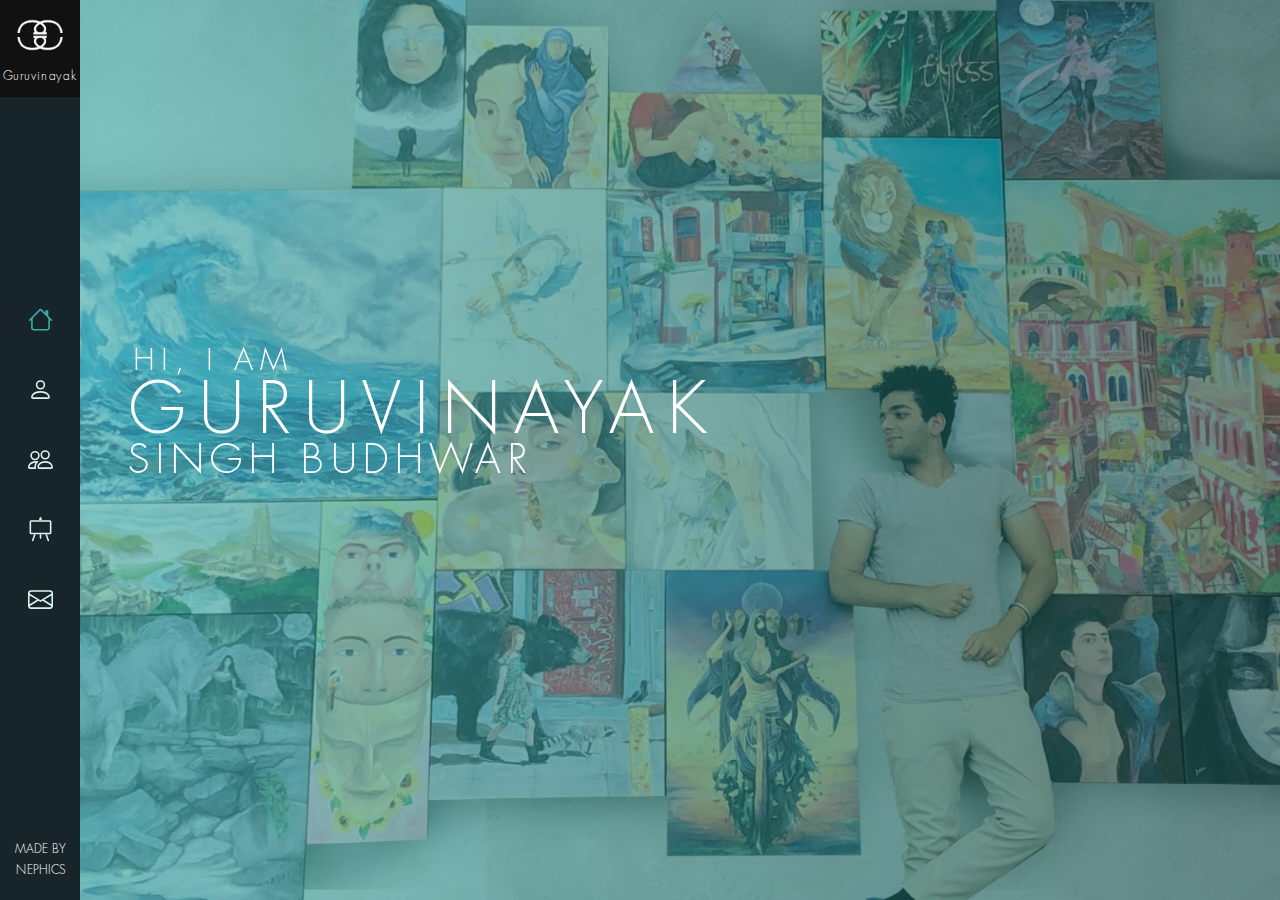
==== index.html @ 7e6230c8 "Add files via upload" ====
<!DOCTYPE html>
<html lang="en" class="html">
<head>
    <meta charset="UTF-8">
    <meta name="viewport" content="width=device-width, initial-scale=1.0">
    <title>GURUVINAYAK &nbsp;|&nbsp;  HOME</title>
    <link href="https://fonts.googleapis.com/css?family=Lato:100,300,400,700,900" rel="stylesheet">
    <link rel="stylesheet" href="css/style.css">
    <link rel="stylesheet" href="css/font-awesome.css">
</head>
<body class="body ">
    <div class="site-wrap">

        <!----------------------------->
        <!----------HEADER------------->
        <!----------------------------->
        <header class="header">
        <div class="header__logo-box"><img src="files/logo.png" alt="GURUVINAYAK's Logo"  class="header__logo-box__img"><p class="header__logo-text">Guruvinayak</p> </div>
        <!----------MAIN NAVIGATION------------->
        <nav class="header__nav ">
            <ul>
              <li><a href="index.html" class="header__nav-link header__nav-link--home" style="color: #3aafa9;">
                <svg width="1em" height="1em" viewBox="0 0 16 16" class="bi bi-house" fill="currentColor" xmlns="http://www.w3.org/2000/svg">
                    <path fill-rule="evenodd" d="M2 13.5V7h1v6.5a.5.5 0 0 0 .5.5h9a.5.5 0 0 0 .5-.5V7h1v6.5a1.5 1.5 0 0 1-1.5 1.5h-9A1.5 1.5 0 0 1 2 13.5zm11-11V6l-2-2V2.5a.5.5 0 0 1 .5-.5h1a.5.5 0 0 1 .5.5z"/>
                    <path fill-rule="evenodd" d="M7.293 1.5a1 1 0 0 1 1.414 0l6.647 6.646a.5.5 0 0 1-.708.708L8 2.207 1.354 8.854a.5.5 0 1 1-.708-.708L7.293 1.5z"/>
                  </svg></a> </li>  
               <li><a href="links html/about-me.html" class="header__nav-link header__nav-link--aboutme"><svg width="1em" height="1em" viewBox="0 0 16 16" class="bi bi-person" fill="currentColor" xmlns="http://www.w3.org/2000/svg">
                <path fill-rule="evenodd" d="M13 14s1 0 1-1-1-4-6-4-6 3-6 4 1 1 1 1h10zm-9.995-.944v-.002.002zM3.022 13h9.956a.274.274 0 0 0 .014-.002l.008-.002c-.001-.246-.154-.986-.832-1.664C11.516 10.68 10.289 10 8 10c-2.29 0-3.516.68-4.168 1.332-.678.678-.83 1.418-.832 1.664a1.05 1.05 0 0 0 .022.004zm9.974.056v-.002.002zM8 7a2 2 0 1 0 0-4 2 2 0 0 0 0 4zm3-2a3 3 0 1 1-6 0 3 3 0 0 1 6 0z"/>
              </svg></a> </li>
                <li><a href="links html/about-you.html" class="header__nav-link header__nav-link--aboutyou"><svg width="1em" height="1em" viewBox="0 0 16 16" class="bi bi-people" fill="currentColor" xmlns="http://www.w3.org/2000/svg">
                    <path fill-rule="evenodd" d="M15 14s1 0 1-1-1-4-5-4-5 3-5 4 1 1 1 1h8zm-7.995-.944v-.002.002zM7.022 13h7.956a.274.274 0 0 0 .014-.002l.008-.002c-.002-.264-.167-1.03-.76-1.72C13.688 10.629 12.718 10 11 10c-1.717 0-2.687.63-3.24 1.276-.593.69-.759 1.457-.76 1.72a1.05 1.05 0 0 0 .022.004zm7.973.056v-.002.002zM11 7a2 2 0 1 0 0-4 2 2 0 0 0 0 4zm3-2a3 3 0 1 1-6 0 3 3 0 0 1 6 0zM6.936 9.28a5.88 5.88 0 0 0-1.23-.247A7.35 7.35 0 0 0 5 9c-4 0-5 3-5 4 0 .667.333 1 1 1h4.216A2.238 2.238 0 0 1 5 13c0-1.01.377-2.042 1.09-2.904.243-.294.526-.569.846-.816zM4.92 10c-1.668.02-2.615.64-3.16 1.276C1.163 11.97 1 12.739 1 13h3c0-1.045.323-2.086.92-3zM1.5 5.5a3 3 0 1 1 6 0 3 3 0 0 1-6 0zm3-2a2 2 0 1 0 0 4 2 2 0 0 0 0-4z"/>
                  </svg></a></li>
                <li><a href="links html/paintings.html" class="header__nav-link header__nav-link--paintings"><svg width="1em" height="1em" viewBox="0 0 16 16" class="bi bi-easel" fill="currentColor" xmlns="http://www.w3.org/2000/svg">
                    <path d="M8.473.337a.5.5 0 0 0-.946 0L6.954 2h2.092L8.473.337zM12.15 11h-1.058l1.435 4.163a.5.5 0 0 0 .946-.326L12.15 11zM8.5 11h-1v2.5a.5.5 0 0 0 1 0V11zm-3.592 0H3.85l-1.323 3.837a.5.5 0 1 0 .946.326L4.908 11z"/>
                    <path fill-rule="evenodd" d="M14 3H2v7h12V3zM2 2a1 1 0 0 0-1 1v7a1 1 0 0 0 1 1h12a1 1 0 0 0 1-1V3a1 1 0 0 0-1-1H2z"/>
                  </svg></a> </li>
                <li><a href="links html/contact.html" class="header__nav-link header__nav-link--contact"><svg width="1em" height="1em" viewBox="0 0 16 16" class="bi bi-envelope" fill="currentColor" xmlns="http://www.w3.org/2000/svg">
                    <path fill-rule="evenodd" d="M0 4a2 2 0 0 1 2-2h12a2 2 0 0 1 2 2v8a2 2 0 0 1-2 2H2a2 2 0 0 1-2-2V4zm2-1a1 1 0 0 0-1 1v.217l7 4.2 7-4.2V4a1 1 0 0 0-1-1H2zm13 2.383l-4.758 2.855L15 11.114v-5.73zm-.034 6.878L9.271 8.82 8 9.583 6.728 8.82l-5.694 3.44A1 1 0 0 0 2 13h12a1 1 0 0 0 .966-.739zM1 11.114l4.758-2.876L1 5.383v5.73z"/>
                  </svg> </a> </li>

            </ul>
                
            
        </nav>
        <!----------MADE BY NEPHICS------------->
        <div class="header__nephics">
            <span id="nephics">Made By<br> Nephics</span>
         </div>

         <!----------BURGER NAVIGATION------------->
         <div class="header__burger">
            <input type="checkbox" class="header__burger__checkbox" id="navi-toggle">

            <label for="navi-toggle" class="header__burger__button">
                <span class="header__burger__icon">&nbsp;</span>
            </label>

            <div class="header__burger__background">&nbsp;</div>

            <nav class="header__burger__nav">
                <ul class="header__burger__list">
                    <li class="header__burger__item"><a href="index.html" class="header__burger__link">HOME</a></li>
                    <li class="header__burger__item"><a href="links html/about-me.html" class="header__burger__link">ABOUT ME</a></li>
                    <li class="header__burger__item"><a href="links html/about-you.html" class="header__burger__link">ABOUT YOU</a></li>
                    <li class="header__burger__item"><a href="links html/paintings.html" class="header__burger__link">PAINTINGS</a></li>
                    <li class="header__burger__item"><a href="links html/contact.html" class="header__burger__link">CONTACT</a></li>
                    </ul>
            </nav>
        </div>
        </header>
        <!----------------------------->
        <!-----------MAIN-------------->
        <!----------------------------->
        <main class="main__landing">
            <div class="main__landing-text">
                <span class="main__landing-text--pre">Hi, i am</span>
                 <span class="main__landing-text--main">guruvinayak <spam class="main__landing-text--sub">singh budhwar</spam></span>
            </div>

        </main>
        <!----------------------------->
        <!-------MOBILE FOOTER--------->
        <!----------------------------->
        <footer class="footer">
            <span class="footer__nephics">Made By Nephics</span>
        </footer>
    </div>
</body>
</html>
---- css/style.css ----
/* ----------------------------------------------- */
/* ---------------- FUNCTIONS -------------------- */
/* ----------------------------------------------- */
/* ----------------------------------------------- */
/* ------------------ MIXINS --------------------- */
/* ----------------------------------------------- */
/*
0 - 600px:      Phone
600 - 900px:    Tablet portrait
900 - 1200px:   Tablet landscape
[1200 - 1800] is where our normal styles apply
1800px + :      Big desktop

$breakpoint arguement choices:
- phone
- tab-port
- tab-land
- big-desktop

ORDER: Base + typography > general layout + grid > page layout > components

1em = 16px
*/
/* ----------------------------------------------- */
/* ---------------- VARIABLES -------------------- */
/* ----------------------------------------------- */
/* ----- PRIMARY COLORS ----- */
/* ------------------------------*/
/* COLORS OF THE ERAs */
/* ------------------------------*/
/* ----- ERA 1 ----- */
/* ----- ERA 2 ----- */
/* ----- ERA 3 ----- */
/* ------------------------------*/
/* FONT VARIABLES */
/* ------------------------------*/
/* ----- FONT COLORS ----- */
/* ----- FONT STYLES ----- */
/* ----- GRID ----- */
/* ----------------------------------------------- */
/* ---------------- BASE FILE -------------------- */
/* ----------------------------------------------- */
/* ----- DEFAULT CSS ----- */
*,
*::after,
*::before {
  margin: 0;
  padding: 0;
  box-sizing: inherit;
  text-decoration: none; }

/* ----- SETTING UP ----- */
html {
  font-size: 62.5%;
  height: 100%; }

/* ----- BODY BASE ----- */
body {
  box-sizing: border-box;
  background-image: linear-gradient(to bottom right, #3aafa9, #0c4641);
  background-attachment: fixed;
  height: 100%; }

.site-wrap {
  height: 100%;
  margin: 0;
  clear: both; }

/* ----------------------------------------------- */
/* --- CLASS MAIN --- */
/* ----------------------------------------------- */
.main {
  margin: 0 0 0 10rem;
  display: block;
  padding: 8.2rem 19%;
  /* ----- LANDING PAGE ----- */
  /* ----- PAINTINGS PAGE ----- */ }
  .main__landing {
    background-image: linear-gradient(to left, rgba(12, 70, 65, 0.601), rgba(58, 175, 169, 0.601)), url("../files/background.jpg");
    background-size: cover;
    height: 100vh;
    width: 100%;
    background-position: center; }
  .main-p {
    margin: 0 0 0 10rem;
    display: block;
    padding: 4vh 10vw; }

/* ----------------------------------------------- */
/* --- BASE MEDIA QUESRIES --- */
/* ----------------------------------------------- */
/* ----- LANDING PAGE ----- */
@media only screen and (max-width: 840px) {
  .main__landing {
    background-position: left; } }

/* ----- PAINTINGS PAGE ----- */
@media only screen and (max-width: 1440px) {
  .main-p {
    padding: 10.5rem 4%; } }

@media only screen and (max-width: 960px) {
  .main-p {
    margin: 0; } }

@media only screen and (max-width: 750px) {
  .main-p {
    padding: 8.2rem 7%; } }

@media only screen and (max-width: 600px) {
  .main-p {
    padding: 8.2rem 4%; } }

/* ----- REST OF THE PAGES ----- */
@media only screen and (max-width: 1440px) {
  .main {
    padding: 6.5rem 9%; } }

@media only screen and (max-width: 960px) {
  .main {
    margin: 0; } }

@media only screen and (max-width: 750px) {
  .main {
    padding: 8.2rem 7%; } }

@media only screen and (max-width: 600px) {
  .main {
    padding: 8.2rem 4%; } }

/* ----------------------------------------------- */
/* ---------------- ANIMATIONS ------------------- */
/* ----------------------------------------------- */
body {
  animation: fadein 2s;
  backface-visibility: hidden; }

@keyframes fadein {
  from {
    opacity: 0; }
  to {
    opacity: 1; } }

/* ----------------------------------------------- */
/* ---------------- TYPOGRAPHY ------------------- */
/* ----------------------------------------------- */
@font-face {
  font-family: 'cocomatlight';
  src: url("cocomatt/cocomatlight-zxy3-webfont.woff2") format("woff2"), url("cocomatt/cocomatlight-zxy3-webfont.woff") format("woff");
  font-weight: normal;
  font-style: normal; }

@font-face {
  font-family: 'FuturaStd-Light';
  src: url("futura/FuturaStd-Light.woff") format("woff");
  font-weight: normal;
  font-style: normal; }

/* ----- BASE FONT SETTINGS ----- */
body {
  font-weight: 400;
  line-height: 1.7;
  color: #def2f1;
  font-family: "FuturaStd-Light", sans-serif; }

/* ------------------------------*/
/* FONT STYLING */
/* ------------------------------*/
.main {
  /* ----- HEADING FONT ----- */
  /* ----- SUB-HEADING FONT ----- */
  /* ----- NORMAL FONT ----- */
  /* ---------------- LANDING PAGE FONT STYLING ------------------ */ }
  .main__heading {
    text-align: center;
    color: #17252a;
    font-size: 8rem;
    margin-bottom: 10rem;
    font-variant: small-caps;
    font-weight: 400;
    letter-spacing: 2rem;
    font-family: "cocomatlight", sans-serif; }
  .main__sub-heading {
    color: #9ebdbb;
    font-variant: small-caps;
    font-weight: 700;
    letter-spacing: .5rem;
    font-size: 2.4rem;
    font-family: "cocomatlight", sans-serif; }
  .main__paragraph {
    font-size: 2.2rem;
    color: #def2f1;
    text-align: justify;
    line-height: 150%;
    font-family: "FuturaStd-Light", sans-serif; }
    .main__paragraph-link {
      color: #def2f1;
      display: inline-block; }
      .main__paragraph-link:hover {
        color: #111111; }
  .main__landing {
    font-family: "FuturaStd-Light", sans-serif; }
    .main__landing-text {
      position: relative;
      text-transform: uppercase;
      top: 35vh;
      padding-left: 19vw;
      display: block;
      line-height: px;
      padding: 2rem 10vw;
      line-height: 50px;
      color: #ffffff; }
      .main__landing-text--pre {
        display: block;
        position: relative;
        font-size: 3rem;
        letter-spacing: .5vw;
        padding-left: 5px; }
      .main__landing-text--main {
        display: block;
        position: relative;
        font-size: 7rem;
        letter-spacing: 1vw; }
      .main__landing-text--sub {
        display: block;
        position: relative;
        font-size: 4rem;
        letter-spacing: .5vw; }

/* ---------------- CONTACT PAGE HEADING FONT STYLING ------------------ */
.heading-contact {
  font-family: "FuturaStd-Light", sans-serif;
  font-size: 3.5rem;
  font-variant: small-caps;
  font-weight: 700;
  display: inline-block;
  background-image: linear-gradient(to right, #3aafa9, #17252a);
  -webkit-background-clip: text;
  color: transparent;
  letter-spacing: .2rem;
  transition: all .2s; }
  @media only screen and (max-width: 56.25em) {
    .heading-contact {
      font-size: 3rem; } }
  @media only screen and (max-width: 37.5em) {
    .heading-contact {
      font-size: 2.5rem; } }
  .heading-contact:hover {
    transform: skewY(2deg) skewX(15deg) scale(1.1);
    text-shadow: 0.5rem 1rem 2rem rgba(17, 17, 17, 0.2); }

/* --------------------------------------------------------------*/
/* ------------ FONT MEDIA QUERIES ------------- */
/* --------------------------------------------------------------*/
/* ---------------- LANDING PAGE FONT STYLING ------------------ */
@media only screen and (max-width: 750px) {
  .main__landing-text--pre {
    font-size: 2.4rem !important; }
  .main__landing-text--main {
    font-size: 5.6rem !important; }
  .main__landing-text--sub {
    font-size: 3.5rem !important; } }

@media only screen and (max-width: 530px) {
  .main__landing-text--pre {
    font-size: 1.8rem !important; }
  .main__landing-text--main {
    font-size: 4.8rem !important; }
  .main__landing-text--sub {
    font-size: 2.8rem !important; } }

@media only screen and (max-width: 450px) {
  .main__landing-text--pre {
    font-size: 1.5rem !important; }
  .main__landing-text--main {
    font-size: 4rem !important; }
  .main__landing-text--sub {
    font-size: 2.2rem !important; } }

@media only screen and (max-width: 390px) {
  .main__landing-text--pre {
    font-size: 1.3rem !important; }
  .main__landing-text--main {
    font-size: 3.7rem !important; }
  .main__landing-text--sub {
    font-size: 2rem !important; } }

@media only screen and (max-width: 355px) {
  .main__landing-text--pre {
    font-size: 1.1rem !important; }
  .main__landing-text--main {
    font-size: 3.2rem !important; }
  .main__landing-text--sub {
    font-size: 1.8rem !important; } }

/* ---------------- LINK PAGES FONT STYLING ------------------ */
@media only screen and (max-width: 960px) {
  .main__heading {
    margin: 6rem 0; } }

@media only screen and (max-width: 750px) {
  .main__heading {
    font-size: 6rem; }
  .main__paragraph {
    font-size: 1.9rem; } }

@media only screen and (max-width: 600px) {
  .main__heading {
    font-size: 5rem; }
  .main__paragraph {
    font-size: 1.7rem; } }

@media only screen and (max-width: 530px) {
  .main__paragraph {
    font-size: 1.6rem; } }

@media only screen and (max-width: 410px) {
  .main__heading {
    font-size: 3rem; }
  .main__paragraph {
    font-size: 1.2rem; } }

/* ----------------------------------------------- */
/* ---------------- UTILITIES -------------------- */
/* ----------------------------------------------- */
.u-margin-bottom-medium {
  margin-bottom: 4rem !important; }
  @media only screen and (max-width: 56.25em) {
    .u-margin-bottom-medium {
      margin-bottom: 3rem !important; } }

/* ----------------------------------------------- */
/* -------------------- GRID --------------------- */
/* ----------------------------------------------- */
.row {
  margin: 0 auto;
  /* ----------------------------------------------- */
  /* --- MEDIA QUESRIES OF GRID --- */
  /* ----------------------------------------------- */ }
  .row:not(:last-child) {
    margin-bottom: 8rem; }
    @media only screen and (max-width: 81.3em) {
      .row:not(:last-child) {
        margin-bottom: 6rem; } }
  .row .col-1-of-3 {
    width: calc((100% - 2 * 10rem) / 3); }
  @media only screen and (max-width: 81.3em) {
    .row {
      max-width: 50rem;
      padding: 0 3rem; } }
  .row::after {
    content: "";
    display: table;
    clear: both; }
  .row [class^="col-"] {
    float: left; }
    .row [class^="col-"]:not(:last-child) {
      margin-right: 10rem; }
      @media only screen and (max-width: 81.3em) {
        .row [class^="col-"]:not(:last-child) {
          margin-right: 0;
          margin-bottom: 6rem; } }
    @media only screen and (max-width: 81.3em) {
      .row [class^="col-"] {
        width: 100% !important; } }
  @media only screen and (max-width: 37.5em) {
    .row {
      max-width: 40rem;
      padding: 0 3rem; } }
  .row::after {
    content: "";
    display: table;
    clear: both; }
  .row [class^="col-"] {
    float: left; }
    .row [class^="col-"]:not(:last-child) {
      margin-right: 10rem; }
      @media only screen and (max-width: 37.5em) {
        .row [class^="col-"]:not(:last-child) {
          margin-right: 0;
          margin-bottom: 6rem; } }
    @media only screen and (max-width: 37.5em) {
      .row [class^="col-"] {
        width: 100% !important; } }

/* ----------------------------------------------- */
/* ------------------ HEADER --------------------- */
/* ----------------------------------------------- */
.header {
  background-color: #17252a;
  height: 100%;
  width: 8rem;
  z-index: 3;
  flex-direction: column;
  display: flex;
  overflow: hidden;
  text-align: center;
  text-decoration: none;
  font-size: 1.2rem;
  position: fixed;
  color: #ffffff;
  float: left;
  /* ----------------------------------------------- */
  /* --- GURUVINAYAK LOGO BOX --- */
  /* ----------------------------------------------- */
  /* ----------------------------------------------- */
  /* --- MAIN NAVIGATION--- */
  /* ----------------------------------------------- */
  /* ----------------------------------------------- */
  /* --- MADE BY NEPHICS IN HEADER --- */
  /* ----------------------------------------------- */
  /* ----------------------------------------------- */
  /* --- BURGER NAVIGATION FOR PHONE --- */
  /* ----------------------------------------------- */ }
  .header__collapse {
    display: none; }
  .header__logo-box {
    display: inline-block;
    background-color: #111111;
    padding: 1rem 0;
    letter-spacing: 0.08rem; }
    .header__logo-box__img {
      width: 5rem; }
  .header__nav {
    display: inline-block;
    margin: auto 0;
    backface-visibility: hidden;
    font-family: "cocomatlight", sans-serif; }
    .header__nav-link {
      color: #def2f1;
      font-size: 2.5rem;
      line-height: 7rem;
      display: block; }
      .header__nav-link--home {
        animation: fadein .5s; }
        .header__nav-link--home:hover svg {
          display: none; }
        .header__nav-link--home:hover::before {
          content: "HOME";
          font-size: 1.2rem;
          color: #3aafa9;
          animation: fadein .75s; }
      .header__nav-link--aboutme {
        animation: fadein .5s; }
        .header__nav-link--aboutme:hover svg {
          display: none; }
        .header__nav-link--aboutme:hover::before {
          content: "ABOUT ME";
          font-size: 1.2rem;
          color: #3aafa9;
          animation: fadein .75s; }
      .header__nav-link--aboutyou {
        animation: fadein .5s; }
        .header__nav-link--aboutyou:hover svg {
          display: none; }
        .header__nav-link--aboutyou:hover::before {
          content: "ABOUT YOU";
          font-size: 1.2rem;
          color: #3aafa9;
          animation: fadein .75s; }
      .header__nav-link--paintings {
        animation: fadein .5s; }
        .header__nav-link--paintings:hover svg {
          display: none; }
        .header__nav-link--paintings:hover::before {
          content: "PAINTINGS";
          font-size: 1.2rem;
          color: #3aafa9;
          animation: fadein .75s; }
      .header__nav-link--contact {
        animation: fadein .5s; }
        .header__nav-link--contact:hover svg {
          display: none; }
        .header__nav-link--contact:hover::before {
          content: "CONTACT";
          font-size: 1.2rem;
          color: #3aafa9;
          animation: fadein .75s; }
  .header__nephics {
    display: inline-block;
    padding: 2rem 0.5rem;
    text-transform: uppercase; }
  .header__burger {
    display: none;
    /* ----- FUNCTIONALITY OF NAVIGATION ----- */
    /* ----- BURGER AND CROSS ICON ----- */ }
    .header__burger__checkbox {
      display: none; }
    .header__burger__button {
      background-color: #17252a;
      height: 7rem;
      width: 7rem;
      position: fixed;
      top: 0.6rem;
      right: 2rem;
      border-radius: 50%;
      z-index: 2000;
      box-shadow: 0 1rem 3rem rgba(17, 17, 17, 0.1);
      text-align: center;
      cursor: pointer; }
    .header__burger__background {
      height: 5.8rem;
      width: 5.8rem;
      border-radius: 50%;
      position: fixed;
      top: 0.9rem;
      right: 2.4rem;
      background-image: radial-gradient(rgba(23, 37, 42, 0.85), rgba(58, 175, 169, 0.85));
      z-index: 1000;
      transition: transform 0.8s cubic-bezier(0.86, 0, 0.07, 1); }
    .header__burger__nav {
      height: 100vh;
      position: fixed;
      top: 0;
      left: 0;
      z-index: 1500;
      opacity: 0;
      width: 0;
      transition: all 0.8s cubic-bezier(0.68, -0.55, 0.265, 1.55); }
    .header__burger__list {
      position: absolute;
      top: 50%;
      left: 50%;
      transform: translate(-50%, -50%);
      list-style: none;
      text-align: center;
      width: 100%; }
    .header__burger__item {
      margin: 1rem; }
    .header__burger__link:link, .header__burger__link:visited {
      display: inline-block;
      font-size: 3rem;
      font-weight: 300;
      padding: 1rem 2rem;
      color: #def2f1;
      text-decoration: none;
      text-transform: uppercase;
      background-size: 220%;
      transition: all .4s; }
    .header__burger__checkbox:checked ~ .header__burger__background {
      transform: scale(80); }
    .header__burger__checkbox:checked ~ .header__burger__nav {
      opacity: 1;
      width: 100%; }
    .header__burger__icon {
      position: relative;
      margin-top: 3.5rem; }
      .header__burger__icon, .header__burger__icon::before, .header__burger__icon::after {
        width: 3rem;
        height: 2px;
        background-color: #def2f1;
        display: inline-block; }
      .header__burger__icon::before, .header__burger__icon::after {
        content: "";
        position: absolute;
        left: 0;
        transition: all .2s; }
      .header__burger__icon::before {
        top: -.8rem; }
      .header__burger__icon::after {
        top: .8rem; }
    .header__burger__button:hover .header__burger__icon::before {
      top: -1rem; }
    .header__burger__button:hover .header__burger__icon::after {
      top: 1rem; }
    .header__burger__checkbox:checked + .header__burger__button .header__burger__icon {
      background-color: transparent; }
    .header__burger__checkbox:checked + .header__burger__button .header__burger__icon::before {
      top: 0;
      transform: rotate(135deg); }
    .header__burger__checkbox:checked + .header__burger__button .header__burger__icon::after {
      top: 0;
      transform: rotate(-135deg); }

/* ----------------------------------------------- */
/* --- FOOTER FOR PHONE --- */
/* ----------------------------------------------- */
.footer {
  display: none;
  background-color: #17252a;
  height: 6rem;
  position: absolute;
  width: 100%;
  max-width: 100%; }
  .footer__nephics {
    color: #ffffff;
    text-transform: uppercase;
    letter-spacing: 1rem;
    position: absolute;
    left: 26vw;
    top: 40%; }

/* ----------------------------------------------- */
/* --- MEDIA QUERIES FOR HEADER --- */
/* ----------------------------------------------- */
/* ----- iPAD POTRAIT MODE ----- */
@media only screen and (max-width: 960px) {
  .header {
    height: 8rem;
    width: 100%;
    display: block; }
    .header__logo-box {
      display: block;
      float: left;
      width: 10rem;
      padding-top: 0.5rem; }
      .header__logo-box__img {
        width: 4.5rem; }
    .header__nav li {
      list-style: none;
      display: inline-block;
      padding: 0.3rem 2.5rem; }
    .header__nav-link {
      font-size: 2rem;
      display: block; }
    .header__nephics {
      float: right;
      margin-top: 0rem;
      margin-right: 0.5rem; } }

/* ----- SMALL TABLETS ----- */
@media only screen and (max-width: 750px) {
  .header__nav-link {
    font-size: 1.8rem;
    display: block; }
  .header__nav li {
    padding: 0.3rem 1.5rem; } }

/* ----- NORMAL MOBILE PHONES ----- */
@media only screen and (max-width: 530px) {
  .header__nav {
    display: none; }
  .header__nephics {
    display: none; }
  .header__burger {
    display: block; }
  .footer {
    display: block; } }

/* ----- SMALL MOBILE PHONES ----- */
@media only screen and (max-width: 415px) {
  .footer__nephics {
    left: 18vw; } }

@media only screen and (max-width: 355px) {
  .footer__nephics {
    left: 15vw; } }

/* ----------------------------------------------- */
/* ---------------- FLIP CARD -------------------- */
/* ----------------------------------------------- */
.card {
  margin-bottom: 0rem;
  perspective: 150rem;
  -moz-perspective: 150rem;
  position: relative;
  height: 52rem;
  /* --------------------------------- */
  /* FUNCTIONALITY OF CARD */
  /* --------------------------------- */
  /* ----------------------------- */
  /* FRONT SIDE STYLING */
  /* ----------------------------- */
  /* ----- ERA REPRESENTING PAINTING ----- */
  /* ----- NAME OF THE ERA ----- */
  /* ------------------------------*/
  /* BACK SIDE STYLING */
  /* ------------------------------*/
  /* ----- DESCRIPTION OF THE ERA ----- */
  /* ----------------------------------------------- */
  /* --- MEDIA QUESRIES OF CARD --- */
  /* ----------------------------------------------- */ }
  .card__side {
    height: 52rem;
    transition: all .8s ease;
    position: absolute;
    top: 0;
    left: 0;
    width: 100%;
    backface-visibility: hidden;
    border-radius: 3px;
    overflow: hidden;
    box-shadow: 0 1.5rem 4rem rgba(17, 17, 17, 0.15); }
    .card__side--front {
      background-color: #ffffff; }
    .card__side--back {
      transform: rotateY(180deg); }
      .card__side--back-1 {
        background-image: linear-gradient(to right bottom, #731829, #30181c); }
      .card__side--back-2 {
        background-image: linear-gradient(to right bottom, #797923, #11110e); }
      .card__side--back-3 {
        background-image: linear-gradient(to right bottom, #464e6e, #151b30); }
  .card:hover .card__side--front {
    transform: rotateY(-180deg); }
  .card:hover .card__side--back {
    transform: rotateY(0); }
  .card__picture {
    background-size: cover;
    height: 80%;
    background-blend-mode: screen;
    -webkit-clip-path: polygon(0 0, 100% 0, 100% 85%, 0 100%);
    clip-path: polygon(0 0, 100% 0, 100% 85%, 0 100%);
    border-top-left-radius: 3px;
    border-top-right-radius: 3px; }
    .card__picture--1 {
      background-image: url(../files/p1.jpg); }
    .card__picture--2 {
      background-image: url(../files/p2.jpg); }
    .card__picture--3 {
      background-image: url(../files/p3.jpg); }
  .card__heading {
    font-size: 2.8rem;
    font-weight: 300;
    text-transform: uppercase;
    text-align: right;
    color: #ffffff;
    position: absolute;
    top: 40rem;
    right: 2rem;
    width: 75%; }
    .card__heading-span {
      padding: 1rem 1rem;
      -webkit-box-decoration-break: clone;
      box-decoration-break: clone; }
      .card__heading-span--1 {
        background-image: linear-gradient(to right bottom, rgba(115, 24, 41, 0.85), rgba(48, 24, 28, 0.85)); }
      .card__heading-span--2 {
        background-image: linear-gradient(to right bottom, rgba(121, 121, 35, 0.85), rgba(17, 17, 14, 0.85)); }
      .card__heading-span--3 {
        background-image: linear-gradient(to right bottom, rgba(70, 78, 110, 0.85), rgba(21, 27, 48, 0.85)); }
  .card__cta {
    position: absolute;
    top: 50%;
    left: 50%;
    transform: translate(-50%, -50%);
    width: 90%;
    text-align: center; }
  .card__description-box {
    text-align: center;
    color: #ffffff;
    margin-bottom: 7rem; }
  .card__description-heading {
    font-size: 3rem;
    font-weight: 100;
    font-variant: small-caps;
    font-weight: 200; }
  .card__description-text {
    font-size: 1.8rem;
    padding: 1rem auto; }
  @media only screen and (max-width: 90em), only screen and (hover: none) {
    .card {
      height: auto;
      border-radius: 3px;
      background-color: #ffffff;
      box-shadow: 0 1.5rem 4rem rgba(17, 17, 17, 0.15); }
      .card__heading {
        top: 43rem;
        width: 75%; }
      .card:hover .card__side--front {
        transform: rotateY(0); }
      .card__side {
        height: 38rem;
        position: relative;
        box-shadow: none;
        /* ----------------------------- */
        /* FRONT SIDE STYLING */
        /* ----------------------------- */
        /* ------------------------------*/
        /* BACK SIDE STYLING */
        /* ------------------------------*/ }
        .card__side--front {
          height: 55rem; }
        .card__side--back {
          transform: rotateY(0);
          clip-path: polygon(0 15%, 100% 0, 100% 100%, 0% 100%); }
      .card__cta {
        position: relative;
        top: 0%;
        left: 0;
        transform: translate(0);
        width: 100%;
        padding: 7rem 4rem 4rem 4rem; }
      .card__description-box {
        margin-bottom: 3rem; }
      .card__description-heading {
        font-size: 2.5rem; } }
  @media only screen and (max-width: 81.3em), only screen and (hover: none) {
    .card__side {
      height: 34rem;
      position: relative;
      box-shadow: none;
      /* ----------------------------- */
      /* FRONT SIDE STYLING */
      /* ----------------------------- */
      /* ------------------------------*/
      /* BACK SIDE STYLING */
      /* ------------------------------*/ }
      .card__side--front {
        height: 55rem; }
      .card__side--back {
        transform: rotateY(0);
        clip-path: polygon(0 15%, 100% 0, 100% 100%, 0% 100%); } }
  @media only screen and (max-width: 26.3em), only screen and (hover: none) {
    .card__side {
      height: 31rem;
      position: relative;
      box-shadow: none;
      /* ----------------------------- */
      /* FRONT SIDE STYLING */
      /* ----------------------------- */
      /* ------------------------------*/
      /* BACK SIDE STYLING */
      /* ------------------------------*/ }
      .card__side--front {
        height: 55rem; }
      .card__side--back {
        transform: rotateY(0);
        clip-path: polygon(0 15%, 100% 0, 100% 100%, 0% 100%); }
    .card__description-box {
      margin-bottom: 3rem; }
    .card__description-heading {
      font-size: 2rem; }
    .card__description-text {
      font-size: 1.3rem; } }

/* ----------------------------------------------- */
/* ---------------- CONTACT FORM ----------------- */
/* ----------------------------------------------- */
/* ---------------------------------------- */
/* --- STYLING OF FORM SECTION --- */
/* ---------------------------------------- */
.book {
  background-image: linear-gradient(105deg, rgba(255, 255, 255, 0.9) 0%, rgba(255, 255, 255, 0.9) 50%, transparent 50%), url(../files/background.jpg);
  background-size: 100%;
  border-radius: 3px;
  box-shadow: 0 1.5rem 4rem rgba(17, 17, 17, 0.2);
  margin: 2.6rem 0;
  background-position: bottom;
  background-attachment: fixed;
  background-repeat: no-repeat;
  position: relative; }
  @media only screen and (max-width: 81.3em) {
    .book {
      background-image: linear-gradient(105deg, rgba(255, 255, 255, 0.9) 0%, rgba(255, 255, 255, 0.9) 65%, transparent 65%), url(../files/background.jpg);
      background-size: cover;
      margin: 4.6rem 0;
      width: 100% !important; } }
  @media only screen and (max-width: 56.25em) {
    .book {
      background-image: linear-gradient(to right, rgba(255, 255, 255, 0.9) 0%, rgba(255, 255, 255, 0.9) 100%), url(../files/background.jpg); } }
  .book__form {
    width: 50%;
    padding: 6rem; }
    @media only screen and (max-width: 81.3em) {
      .book__form {
        width: 65%; } }
    @media only screen and (max-width: 56.25em) {
      .book__form {
        width: 100%; } }

/* ---------------------------------------- */
/* --- STYLING OF INPUT FORM  --- */
/* ---------------------------------------- */
.form {
  margin-top: 3rem; }
  .form__group:not(:last-child) {
    margin-bottom: 2rem; }
  .form__input {
    font-size: 1.5rem;
    font-family: inherit;
    color: #0c4641;
    padding: 1.5rem 2rem;
    border-radius: 2px;
    background-color: rbga(#ffffff, 0.5);
    border: none;
    border-bottom: 3px solid transparent;
    width: 90%;
    display: block;
    transition: all .3s; }
    .form__input:focus {
      outline: none;
      box-shadow: 0 1rem 2rem rgba(17, 17, 17, 0.1);
      border-bottom: 3px solid #0c4641; }
    .form__input:focus:invalid {
      border-bottom: 3px solid #17252a; }
    .form__input::-webkit-input-placeholder {
      color: #0c4641; }
  .form__label {
    font-size: 1.2rem;
    font-weight: 700;
    margin-left: 2rem;
    margin-top: .7rem;
    display: block;
    transition: all .3s;
    color: #0c4641; }
  .form__input:placeholder-shown + .form__label {
    opacity: 0;
    visibility: hidden;
    transform: translateY(-4rem); }

#message {
  width: 90%; }

/* ---------------------------------------- */
/* --- MAIL GURUVINAYAK --- */
/* ---------------------------------------- */
.mail-guru {
  z-index: 10000;
  color: rgba(255, 255, 255, 0.9);
  background-color: #17252a;
  display: inline-block;
  font-size: 1.6rem;
  position: absolute;
  bottom: -3.2rem;
  right: 0.5rem;
  padding: 0.6rem;
  border-radius: 9%; }

/* ----------------------------------------------- */
/* ------------------ BUTTON --------------------- */
/* ----------------------------------------------- */
.btn {
  /* ----------------------------- */
  /* BUTTON ON FLIP CARD */
  /* ----------------------------- */
  /* ----------------------------- */
  /* BUTTON ON CONTACT FORM */
  /* ----------------------------- */
  /* ----------------------------- */
  /* BUTTON FUNCTIONALITY */
  /* ----------------------------- */ }
  .btn, .btn:link, .btn:visited {
    text-transform: uppercase;
    text-decoration: none;
    padding: 1.5rem 4rem;
    display: inline-block;
    border-radius: 10rem;
    transition: all .2s;
    position: relative;
    font-size: 1.6rem;
    border: none;
    cursor: pointer; }
  .btn:hover {
    transform: translateY(-3px);
    box-shadow: 0 1rem 2rem rgba(17, 17, 17, 0.2); }
    .btn:hover::after {
      transform: scaleX(1.4) scaleY(1.6);
      opacity: 0; }
  .btn:active, .btn:focus {
    outline: none;
    transform: translateY(-1px);
    box-shadow: 0 0.5rem 1rem rgba(17, 17, 17, 0.2); }
  .btn--white {
    background-color: #ffffff;
    color: #0c4641;
    font-variant: small-caps; }
    .btn--white::after {
      background-color: #ffffff; }
  .btn--form {
    background-color: #3aafa9;
    color: #ffffff; }
    .btn--form::after {
      background-color: #0c4641; }
  .btn::after {
    display: inline-block;
    height: 100%;
    width: 100%;
    border-radius: 10rem;
    position: absolute;
    top: 0;
    left: 0;
    z-index: -1;
    transition: all .4s; }
  .btn--animated {
    animation: moveInBottom .5s ease-out .75s;
    animation-fill-mode: backwards; }

/* ----------------------------- */
/* BUTTON TEXT */
/* ----------------------------- */
.btn-text:link, .btn-text:visited {
  font-size: 1.6rem;
  color: #0c4641;
  display: inline-block;
  text-decoration: none;
  border-bottom: 1px solid #0c4641;
  padding: 3px;
  transition: all .2s; }

.btn-text:hover {
  background-color: #0c4641;
  color: #ffffff;
  box-shadow: 0 1rem 2rem rgba(17, 17, 17, 0.15);
  transform: translateY(-2px); }

.btn-text:active {
  box-shadow: 0 0.5rem 1rem rgba(17, 17, 17, 0.15);
  transform: translateY(0); }

@media only screen and (max-width: 350px) {
  .btn:link, .btn:visited {
    font-size: 1rem; } }
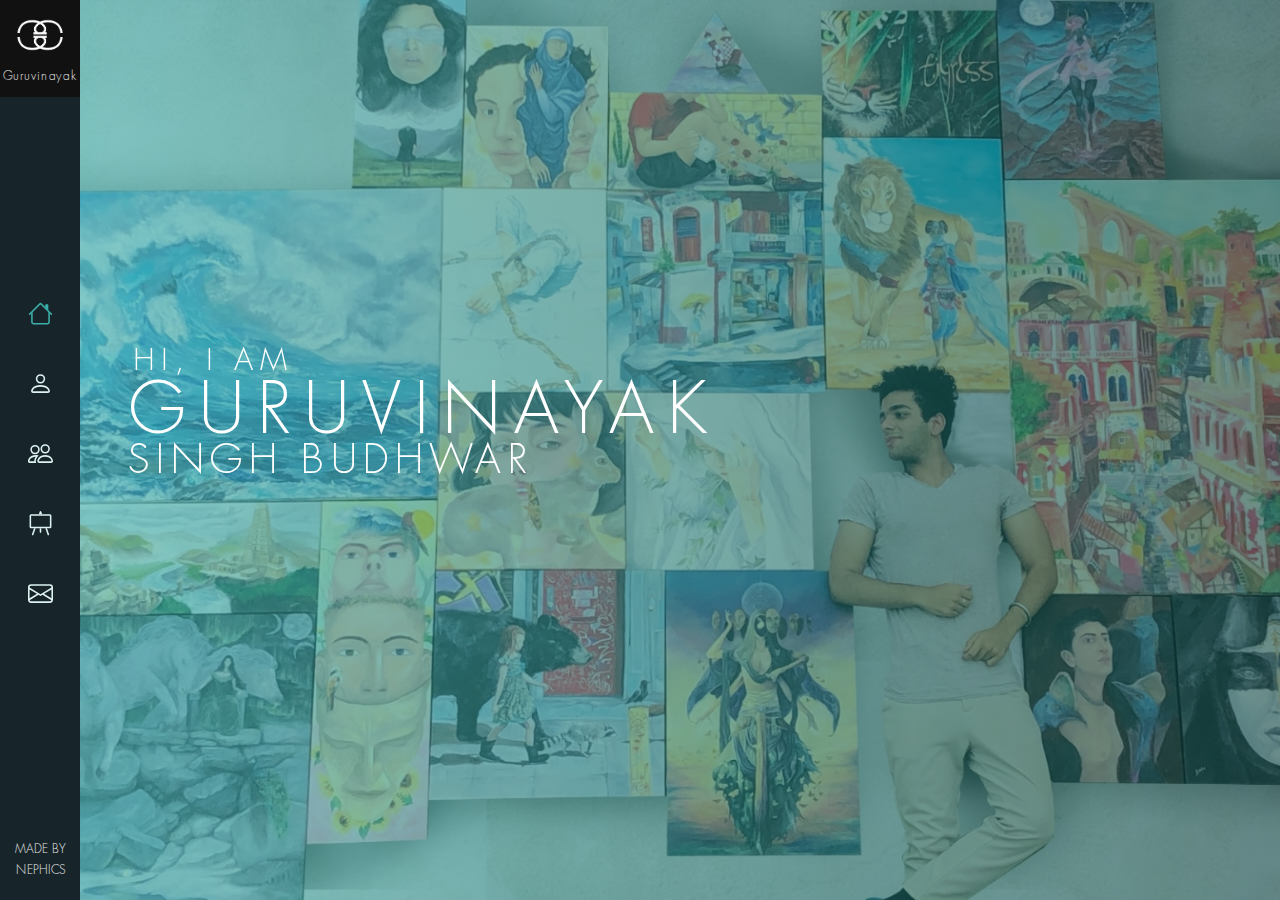
==== commit d4c7d548: "Add files via upload" ====
--- a/index.html
+++ b/index.html
@@ -4,7 +4,6 @@
     <meta charset="UTF-8">
     <meta name="viewport" content="width=device-width, initial-scale=1.0">
     <title>GURUVINAYAK &nbsp;|&nbsp;  HOME</title>
-    <link href="https://fonts.googleapis.com/css?family=Lato:100,300,400,700,900" rel="stylesheet">
     <link rel="stylesheet" href="css/style.css">
     <link rel="stylesheet" href="css/font-awesome.css">
 </head>
--- a/css/style.css
+++ b/css/style.css
@@ -46,6 +46,7 @@
 *::before {
   margin: 0;
   padding: 0;
+  -webkit-box-sizing: inherit;
   box-sizing: inherit;
   text-decoration: none; }
 
@@ -56,7 +57,9 @@
 
 /* ----- BODY BASE ----- */
 body {
+  -webkit-box-sizing: border-box;
   box-sizing: border-box;
+  background-image: -webkit-gradient(linear, left top, right bottom, from(#3aafa9), to(#0c4641));
   background-image: linear-gradient(to bottom right, #3aafa9, #0c4641);
   background-attachment: fixed;
   height: 100%; }
@@ -76,6 +79,7 @@
   /* ----- LANDING PAGE ----- */
   /* ----- PAINTINGS PAGE ----- */ }
   .main__landing {
+    background-image: -webkit-gradient(linear, right top, left top, from(rgba(12, 70, 65, 0.601)), to(rgba(58, 175, 169, 0.601))), url("../files/background.jpg");
     background-image: linear-gradient(to left, rgba(12, 70, 65, 0.601), rgba(58, 175, 169, 0.601)), url("../files/background.jpg");
     background-size: cover;
     height: 100vh;
@@ -132,8 +136,16 @@
 /* ---------------- ANIMATIONS ------------------- */
 /* ----------------------------------------------- */
 body {
+  -webkit-animation: fadein 2s;
   animation: fadein 2s;
+  -webkit-backface-visibility: hidden;
   backface-visibility: hidden; }
+
+@-webkit-keyframes fadein {
+  from {
+    opacity: 0; }
+  to {
+    opacity: 1; } }
 
 @keyframes fadein {
   from {
@@ -179,14 +191,14 @@
     font-variant: small-caps;
     font-weight: 400;
     letter-spacing: 2rem;
-    font-family: "cocomatlight", sans-serif; }
+    font-family: "FuturaStd-Light", sans-serif; }
   .main__sub-heading {
     color: #9ebdbb;
     font-variant: small-caps;
     font-weight: 700;
     letter-spacing: .5rem;
     font-size: 2.4rem;
-    font-family: "cocomatlight", sans-serif; }
+    font-family: "FuturaStd-Light", sans-serif; }
   .main__paragraph {
     font-size: 2.2rem;
     color: #def2f1;
@@ -234,10 +246,12 @@
   font-variant: small-caps;
   font-weight: 700;
   display: inline-block;
+  background-image: -webkit-gradient(linear, left top, right top, from(#3aafa9), to(#17252a));
   background-image: linear-gradient(to right, #3aafa9, #17252a);
   -webkit-background-clip: text;
   color: transparent;
   letter-spacing: .2rem;
+  -webkit-transition: all .2s;
   transition: all .2s; }
   @media only screen and (max-width: 56.25em) {
     .heading-contact {
@@ -246,6 +260,7 @@
     .heading-contact {
       font-size: 2.5rem; } }
   .heading-contact:hover {
+    -webkit-transform: skewY(2deg) skewX(15deg) scale(1.1);
     transform: skewY(2deg) skewX(15deg) scale(1.1);
     text-shadow: 0.5rem 1rem 2rem rgba(17, 17, 17, 0.2); }
 
@@ -391,14 +406,19 @@
   height: 100%;
   width: 8rem;
   z-index: 3;
+  -webkit-box-orient: vertical;
+  -webkit-box-direction: normal;
+  -ms-flex-direction: column;
   flex-direction: column;
+  display: -webkit-box;
+  display: -ms-flexbox;
   display: flex;
   overflow: hidden;
   text-align: center;
   text-decoration: none;
   font-size: 1.2rem;
   position: fixed;
-  color: #ffffff;
+  color: #e7e7e7;
   float: left;
   /* ----------------------------------------------- */
   /* --- GURUVINAYAK LOGO BOX --- */
@@ -424,14 +444,16 @@
   .header__nav {
     display: inline-block;
     margin: auto 0;
+    -webkit-backface-visibility: hidden;
     backface-visibility: hidden;
-    font-family: "cocomatlight", sans-serif; }
+    font-family: "FuturaStd-Light", sans-serif; }
     .header__nav-link {
       color: #def2f1;
       font-size: 2.5rem;
       line-height: 7rem;
       display: block; }
       .header__nav-link--home {
+        -webkit-animation: fadein .5s;
         animation: fadein .5s; }
         .header__nav-link--home:hover svg {
           display: none; }
@@ -439,8 +461,10 @@
           content: "HOME";
           font-size: 1.2rem;
           color: #3aafa9;
+          -webkit-animation: fadein .75s;
           animation: fadein .75s; }
       .header__nav-link--aboutme {
+        -webkit-animation: fadein .5s;
         animation: fadein .5s; }
         .header__nav-link--aboutme:hover svg {
           display: none; }
@@ -448,8 +472,10 @@
           content: "ABOUT ME";
           font-size: 1.2rem;
           color: #3aafa9;
+          -webkit-animation: fadein .75s;
           animation: fadein .75s; }
       .header__nav-link--aboutyou {
+        -webkit-animation: fadein .5s;
         animation: fadein .5s; }
         .header__nav-link--aboutyou:hover svg {
           display: none; }
@@ -457,8 +483,10 @@
           content: "ABOUT YOU";
           font-size: 1.2rem;
           color: #3aafa9;
+          -webkit-animation: fadein .75s;
           animation: fadein .75s; }
       .header__nav-link--paintings {
+        -webkit-animation: fadein .5s;
         animation: fadein .5s; }
         .header__nav-link--paintings:hover svg {
           display: none; }
@@ -466,8 +494,10 @@
           content: "PAINTINGS";
           font-size: 1.2rem;
           color: #3aafa9;
+          -webkit-animation: fadein .75s;
           animation: fadein .75s; }
       .header__nav-link--contact {
+        -webkit-animation: fadein .5s;
         animation: fadein .5s; }
         .header__nav-link--contact:hover svg {
           display: none; }
@@ -475,6 +505,7 @@
           content: "CONTACT";
           font-size: 1.2rem;
           color: #3aafa9;
+          -webkit-animation: fadein .75s;
           animation: fadein .75s; }
   .header__nephics {
     display: inline-block;
@@ -495,6 +526,7 @@
       right: 2rem;
       border-radius: 50%;
       z-index: 2000;
+      -webkit-box-shadow: 0 1rem 3rem rgba(17, 17, 17, 0.1);
       box-shadow: 0 1rem 3rem rgba(17, 17, 17, 0.1);
       text-align: center;
       cursor: pointer; }
@@ -507,7 +539,10 @@
       right: 2.4rem;
       background-image: radial-gradient(rgba(23, 37, 42, 0.85), rgba(58, 175, 169, 0.85));
       z-index: 1000;
-      transition: transform 0.8s cubic-bezier(0.86, 0, 0.07, 1); }
+      -webkit-transition: -webkit-transform 0.8s cubic-bezier(0.86, 0, 0.07, 1);
+      transition: -webkit-transform 0.8s cubic-bezier(0.86, 0, 0.07, 1);
+      transition: transform 0.8s cubic-bezier(0.86, 0, 0.07, 1);
+      transition: transform 0.8s cubic-bezier(0.86, 0, 0.07, 1), -webkit-transform 0.8s cubic-bezier(0.86, 0, 0.07, 1); }
     .header__burger__nav {
       height: 100vh;
       position: fixed;
@@ -516,11 +551,13 @@
       z-index: 1500;
       opacity: 0;
       width: 0;
+      -webkit-transition: all 0.8s cubic-bezier(0.68, -0.55, 0.265, 1.55);
       transition: all 0.8s cubic-bezier(0.68, -0.55, 0.265, 1.55); }
     .header__burger__list {
       position: absolute;
       top: 50%;
       left: 50%;
+      -webkit-transform: translate(-50%, -50%);
       transform: translate(-50%, -50%);
       list-style: none;
       text-align: center;
@@ -536,8 +573,10 @@
       text-decoration: none;
       text-transform: uppercase;
       background-size: 220%;
+      -webkit-transition: all .4s;
       transition: all .4s; }
     .header__burger__checkbox:checked ~ .header__burger__background {
+      -webkit-transform: scale(80);
       transform: scale(80); }
     .header__burger__checkbox:checked ~ .header__burger__nav {
       opacity: 1;
@@ -554,6 +593,7 @@
         content: "";
         position: absolute;
         left: 0;
+        -webkit-transition: all .2s;
         transition: all .2s; }
       .header__burger__icon::before {
         top: -.8rem; }
@@ -567,9 +607,11 @@
       background-color: transparent; }
     .header__burger__checkbox:checked + .header__burger__button .header__burger__icon::before {
       top: 0;
+      -webkit-transform: rotate(135deg);
       transform: rotate(135deg); }
     .header__burger__checkbox:checked + .header__burger__button .header__burger__icon::after {
       top: 0;
+      -webkit-transform: rotate(-135deg);
       transform: rotate(-135deg); }
 
 /* ----------------------------------------------- */
@@ -583,7 +625,7 @@
   width: 100%;
   max-width: 100%; }
   .footer__nephics {
-    color: #ffffff;
+    color: #e7e7e7;
     text-transform: uppercase;
     letter-spacing: 1rem;
     position: absolute;
@@ -651,6 +693,7 @@
 /* ----------------------------------------------- */
 .card {
   margin-bottom: 0rem;
+  -webkit-perspective: 150rem;
   perspective: 150rem;
   -moz-perspective: 150rem;
   position: relative;
@@ -672,28 +715,37 @@
   /* ----------------------------------------------- */ }
   .card__side {
     height: 52rem;
+    -webkit-transition: all .8s ease;
     transition: all .8s ease;
     position: absolute;
     top: 0;
     left: 0;
     width: 100%;
+    -webkit-backface-visibility: hidden;
     backface-visibility: hidden;
     border-radius: 3px;
     overflow: hidden;
+    -webkit-box-shadow: 0 1.5rem 4rem rgba(17, 17, 17, 0.15);
     box-shadow: 0 1.5rem 4rem rgba(17, 17, 17, 0.15); }
     .card__side--front {
-      background-color: #ffffff; }
+      background-color: #e7e7e7; }
     .card__side--back {
+      -webkit-transform: rotateY(180deg);
       transform: rotateY(180deg); }
       .card__side--back-1 {
+        background-image: -webkit-gradient(linear, left top, right bottom, from(#731829), to(#30181c));
         background-image: linear-gradient(to right bottom, #731829, #30181c); }
       .card__side--back-2 {
+        background-image: -webkit-gradient(linear, left top, right bottom, from(#797923), to(#11110e));
         background-image: linear-gradient(to right bottom, #797923, #11110e); }
       .card__side--back-3 {
+        background-image: -webkit-gradient(linear, left top, right bottom, from(#464e6e), to(#151b30));
         background-image: linear-gradient(to right bottom, #464e6e, #151b30); }
   .card:hover .card__side--front {
+    -webkit-transform: rotateY(-180deg);
     transform: rotateY(-180deg); }
   .card:hover .card__side--back {
+    -webkit-transform: rotateY(0);
     transform: rotateY(0); }
   .card__picture {
     background-size: cover;
@@ -714,7 +766,7 @@
     font-weight: 300;
     text-transform: uppercase;
     text-align: right;
-    color: #ffffff;
+    color: #e7e7e7;
     position: absolute;
     top: 40rem;
     right: 2rem;
@@ -724,21 +776,25 @@
       -webkit-box-decoration-break: clone;
       box-decoration-break: clone; }
       .card__heading-span--1 {
+        background-image: -webkit-gradient(linear, left top, right bottom, from(rgba(115, 24, 41, 0.85)), to(rgba(48, 24, 28, 0.85)));
         background-image: linear-gradient(to right bottom, rgba(115, 24, 41, 0.85), rgba(48, 24, 28, 0.85)); }
       .card__heading-span--2 {
+        background-image: -webkit-gradient(linear, left top, right bottom, from(rgba(121, 121, 35, 0.85)), to(rgba(17, 17, 14, 0.85)));
         background-image: linear-gradient(to right bottom, rgba(121, 121, 35, 0.85), rgba(17, 17, 14, 0.85)); }
       .card__heading-span--3 {
+        background-image: -webkit-gradient(linear, left top, right bottom, from(rgba(70, 78, 110, 0.85)), to(rgba(21, 27, 48, 0.85)));
         background-image: linear-gradient(to right bottom, rgba(70, 78, 110, 0.85), rgba(21, 27, 48, 0.85)); }
   .card__cta {
     position: absolute;
     top: 50%;
     left: 50%;
+    -webkit-transform: translate(-50%, -50%);
     transform: translate(-50%, -50%);
     width: 90%;
     text-align: center; }
   .card__description-box {
     text-align: center;
-    color: #ffffff;
+    color: #e7e7e7;
     margin-bottom: 7rem; }
   .card__description-heading {
     font-size: 3rem;
@@ -752,16 +808,19 @@
     .card {
       height: auto;
       border-radius: 3px;
-      background-color: #ffffff;
+      background-color: #e7e7e7;
+      -webkit-box-shadow: 0 1.5rem 4rem rgba(17, 17, 17, 0.15);
       box-shadow: 0 1.5rem 4rem rgba(17, 17, 17, 0.15); }
       .card__heading {
         top: 43rem;
         width: 75%; }
       .card:hover .card__side--front {
+        -webkit-transform: rotateY(0);
         transform: rotateY(0); }
       .card__side {
         height: 38rem;
         position: relative;
+        -webkit-box-shadow: none;
         box-shadow: none;
         /* ----------------------------- */
         /* FRONT SIDE STYLING */
@@ -772,12 +831,15 @@
         .card__side--front {
           height: 55rem; }
         .card__side--back {
+          -webkit-transform: rotateY(0);
           transform: rotateY(0);
+          -webkit-clip-path: polygon(0 15%, 100% 0, 100% 100%, 0% 100%);
           clip-path: polygon(0 15%, 100% 0, 100% 100%, 0% 100%); }
       .card__cta {
         position: relative;
         top: 0%;
         left: 0;
+        -webkit-transform: translate(0);
         transform: translate(0);
         width: 100%;
         padding: 7rem 4rem 4rem 4rem; }
@@ -789,6 +851,7 @@
     .card__side {
       height: 34rem;
       position: relative;
+      -webkit-box-shadow: none;
       box-shadow: none;
       /* ----------------------------- */
       /* FRONT SIDE STYLING */
@@ -799,12 +862,15 @@
       .card__side--front {
         height: 55rem; }
       .card__side--back {
+        -webkit-transform: rotateY(0);
         transform: rotateY(0);
+        -webkit-clip-path: polygon(0 15%, 100% 0, 100% 100%, 0% 100%);
         clip-path: polygon(0 15%, 100% 0, 100% 100%, 0% 100%); } }
   @media only screen and (max-width: 26.3em), only screen and (hover: none) {
     .card__side {
       height: 31rem;
       position: relative;
+      -webkit-box-shadow: none;
       box-shadow: none;
       /* ----------------------------- */
       /* FRONT SIDE STYLING */
@@ -815,7 +881,9 @@
       .card__side--front {
         height: 55rem; }
       .card__side--back {
+        -webkit-transform: rotateY(0);
         transform: rotateY(0);
+        -webkit-clip-path: polygon(0 15%, 100% 0, 100% 100%, 0% 100%);
         clip-path: polygon(0 15%, 100% 0, 100% 100%, 0% 100%); }
     .card__description-box {
       margin-bottom: 3rem; }
@@ -831,7 +899,7 @@
 /* --- STYLING OF FORM SECTION --- */
 /* ---------------------------------------- */
 .book {
-  background-image: linear-gradient(105deg, rgba(255, 255, 255, 0.9) 0%, rgba(255, 255, 255, 0.9) 50%, transparent 50%), url(../files/background.jpg);
+  background-image: linear-gradient(105deg, rgba(231, 231, 231, 0.9) 0%, rgba(231, 231, 231, 0.9) 50%, transparent 50%), url(../files/background.jpg);
   background-size: 100%;
   border-radius: 3px;
   box-shadow: 0 1.5rem 4rem rgba(17, 17, 17, 0.2);
@@ -842,13 +910,13 @@
   position: relative; }
   @media only screen and (max-width: 81.3em) {
     .book {
-      background-image: linear-gradient(105deg, rgba(255, 255, 255, 0.9) 0%, rgba(255, 255, 255, 0.9) 65%, transparent 65%), url(../files/background.jpg);
+      background-image: linear-gradient(105deg, rgba(231, 231, 231, 0.9) 0%, rgba(231, 231, 231, 0.9) 65%, transparent 65%), url(../files/background.jpg);
       background-size: cover;
       margin: 4.6rem 0;
       width: 100% !important; } }
   @media only screen and (max-width: 56.25em) {
     .book {
-      background-image: linear-gradient(to right, rgba(255, 255, 255, 0.9) 0%, rgba(255, 255, 255, 0.9) 100%), url(../files/background.jpg); } }
+      background-image: linear-gradient(to right, rgba(231, 231, 231, 0.9) 0%, rgba(231, 231, 231, 0.9) 100%), url(../files/background.jpg); } }
   .book__form {
     width: 50%;
     padding: 6rem; }
@@ -872,7 +940,7 @@
     color: #0c4641;
     padding: 1.5rem 2rem;
     border-radius: 2px;
-    background-color: rbga(#ffffff, 0.5);
+    background-color: rbga(#e7e7e7, 0.5);
     border: none;
     border-bottom: 3px solid transparent;
     width: 90%;
@@ -907,7 +975,7 @@
 /* ---------------------------------------- */
 .mail-guru {
   z-index: 10000;
-  color: rgba(255, 255, 255, 0.9);
+  color: rgba(231, 231, 231, 0.9);
   background-color: #17252a;
   display: inline-block;
   font-size: 1.6rem;
@@ -936,30 +1004,36 @@
     padding: 1.5rem 4rem;
     display: inline-block;
     border-radius: 10rem;
+    -webkit-transition: all .2s;
     transition: all .2s;
     position: relative;
     font-size: 1.6rem;
     border: none;
     cursor: pointer; }
   .btn:hover {
+    -webkit-transform: translateY(-3px);
     transform: translateY(-3px);
+    -webkit-box-shadow: 0 1rem 2rem rgba(17, 17, 17, 0.2);
     box-shadow: 0 1rem 2rem rgba(17, 17, 17, 0.2); }
     .btn:hover::after {
+      -webkit-transform: scaleX(1.4) scaleY(1.6);
       transform: scaleX(1.4) scaleY(1.6);
       opacity: 0; }
   .btn:active, .btn:focus {
     outline: none;
+    -webkit-transform: translateY(-1px);
     transform: translateY(-1px);
+    -webkit-box-shadow: 0 0.5rem 1rem rgba(17, 17, 17, 0.2);
     box-shadow: 0 0.5rem 1rem rgba(17, 17, 17, 0.2); }
   .btn--white {
-    background-color: #ffffff;
+    background-color: #e7e7e7;
     color: #0c4641;
     font-variant: small-caps; }
     .btn--white::after {
-      background-color: #ffffff; }
+      background-color: #e7e7e7; }
   .btn--form {
     background-color: #3aafa9;
-    color: #ffffff; }
+    color: #e7e7e7; }
     .btn--form::after {
       background-color: #0c4641; }
   .btn::after {
@@ -971,9 +1045,12 @@
     top: 0;
     left: 0;
     z-index: -1;
+    -webkit-transition: all .4s;
     transition: all .4s; }
   .btn--animated {
+    -webkit-animation: moveInBottom .5s ease-out .75s;
     animation: moveInBottom .5s ease-out .75s;
+    -webkit-animation-fill-mode: backwards;
     animation-fill-mode: backwards; }
 
 /* ----------------------------- */
@@ -986,16 +1063,21 @@
   text-decoration: none;
   border-bottom: 1px solid #0c4641;
   padding: 3px;
+  -webkit-transition: all .2s;
   transition: all .2s; }
 
 .btn-text:hover {
   background-color: #0c4641;
-  color: #ffffff;
+  color: #e7e7e7;
+  -webkit-box-shadow: 0 1rem 2rem rgba(17, 17, 17, 0.15);
   box-shadow: 0 1rem 2rem rgba(17, 17, 17, 0.15);
+  -webkit-transform: translateY(-2px);
   transform: translateY(-2px); }
 
 .btn-text:active {
+  -webkit-box-shadow: 0 0.5rem 1rem rgba(17, 17, 17, 0.15);
   box-shadow: 0 0.5rem 1rem rgba(17, 17, 17, 0.15);
+  -webkit-transform: translateY(0);
   transform: translateY(0); }
 
 @media only screen and (max-width: 350px) {
